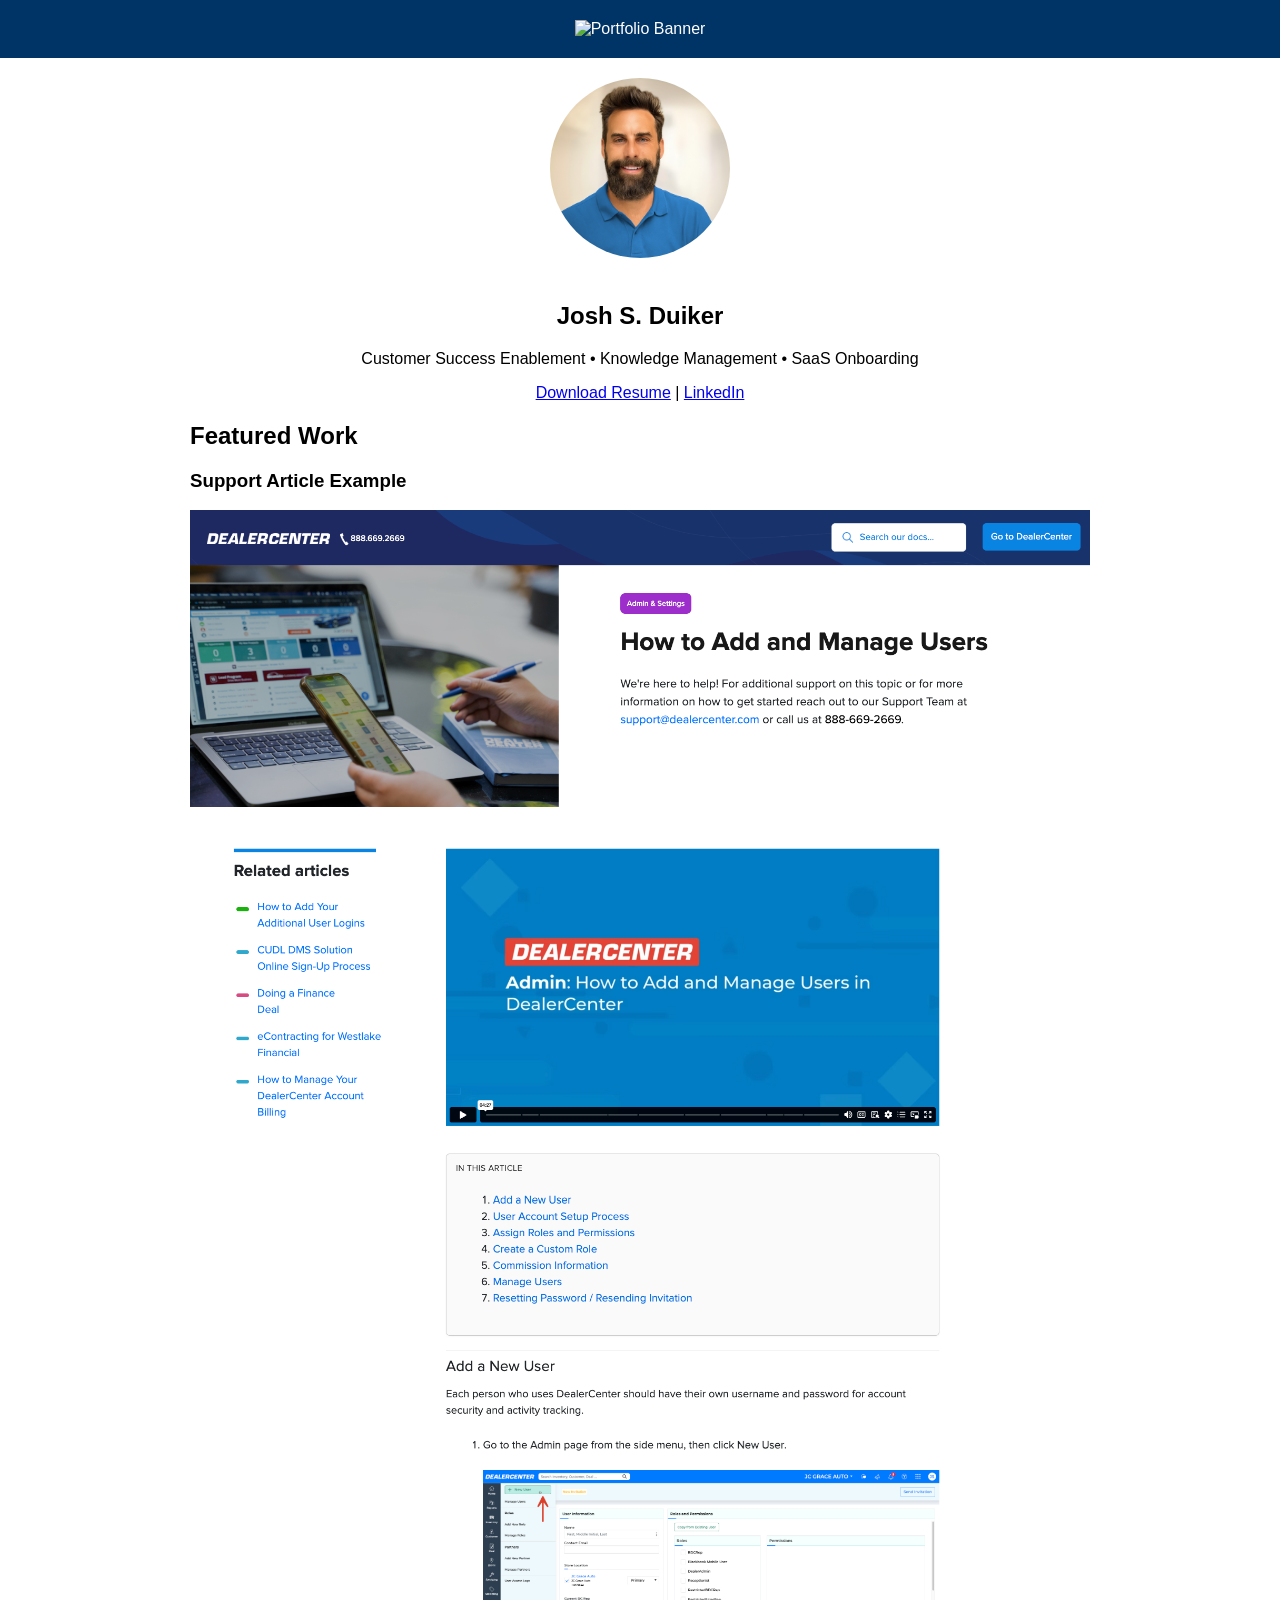
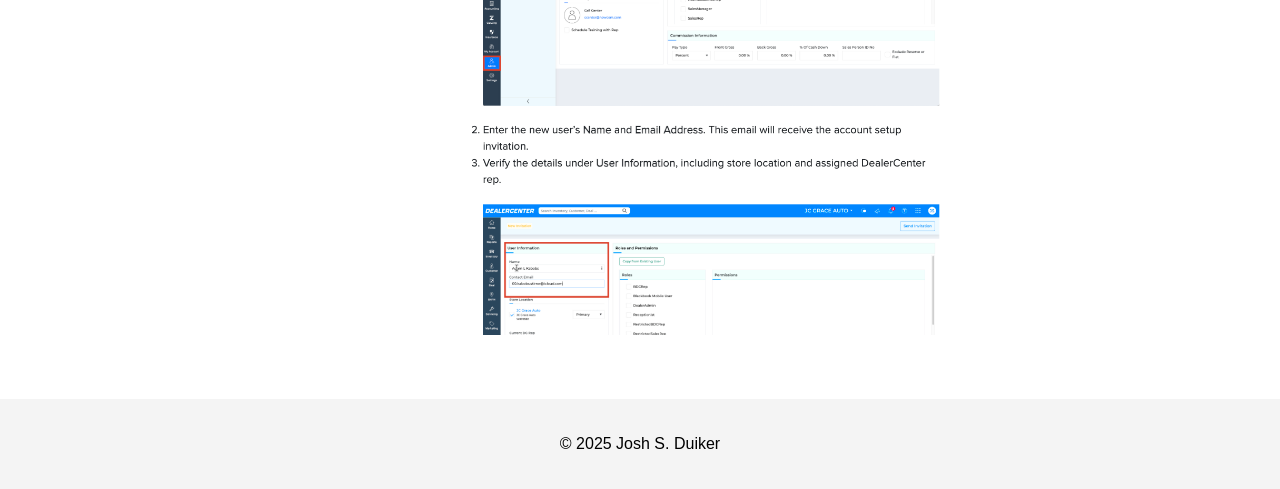
==== index.html @ 2a14eb90 "Rename josh_portfolio.html to index.html" ====
<!DOCTYPE html>
<html lang="en">
<head>
    <meta charset="UTF-8">
    <meta name="viewport" content="width=device-width, initial-scale=1.0">
    <title>Josh S. Duiker - Portfolio</title>
    <link rel="stylesheet" href="styles.css">
</head>
<body>
    <header>
        <img src="JSD LinkedIn Banner - CSM + Enablement V4.png" alt="Portfolio Banner">
    </header>
    <main style="max-width: 900px; margin: auto; padding: 20px;">
        <section style="text-align: center;">
            <img src="Josh D Headshot V2.png" alt="Josh S. Duiker Headshot" style="width: 180px; border-radius: 50%; margin-bottom: 20px;">
            <h1>Josh S. Duiker</h1>
            <p>Customer Success Enablement • Knowledge Management • SaaS Onboarding</p>
            <p><a href="https://drive.google.com/file/d/1KduLY4GA6KKvCckTAZrMgQy0BtSCzE0D/view?usp=drive_link" target="_blank">Download Resume</a> | 
               <a href="https://www.linkedin.com/in/joshsamd/" target="_blank">LinkedIn</a></p>
        </section>

        <section>
            <h2>Featured Work</h2>
            <div style="margin-top: 20px;">
                <h3>Support Article Example</h3>
                <img src="How to Add and Manage Users Support Article - Short.png" alt="Support Article Screenshot">
            </div>
        </section>
    </main>
    <footer style="text-align: center; padding: 20px; background: #f4f4f4; margin-top: 40px;">
        <p>&copy; 2025 Josh S. Duiker</p>
    </footer>
</body>
</html>
---- styles.css ----
body {
    font-family: Arial, sans-serif;
    margin: 0;
    padding: 0;
}
header {
    background-color: #003366;
    color: white;
    padding: 20px;
    text-align: center;
}
img {
    max-width: 100%;
    height: auto;
}
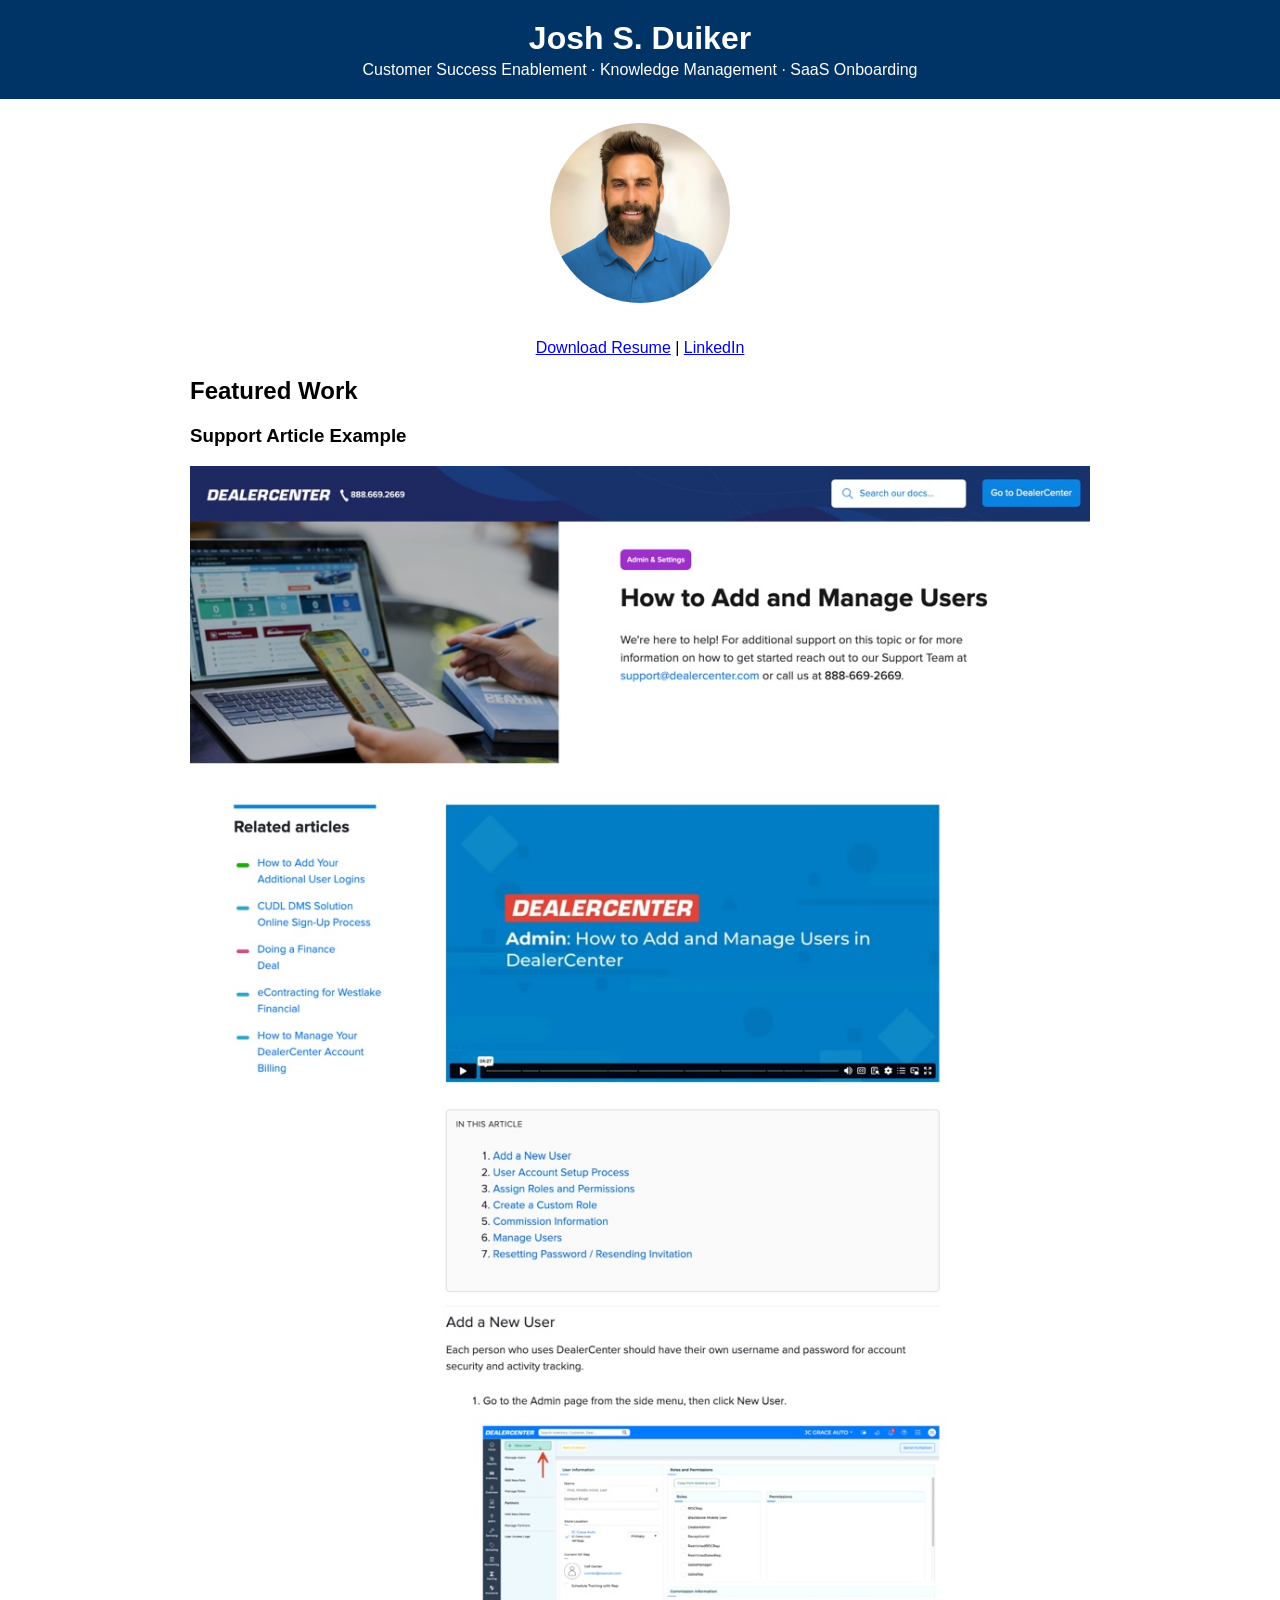
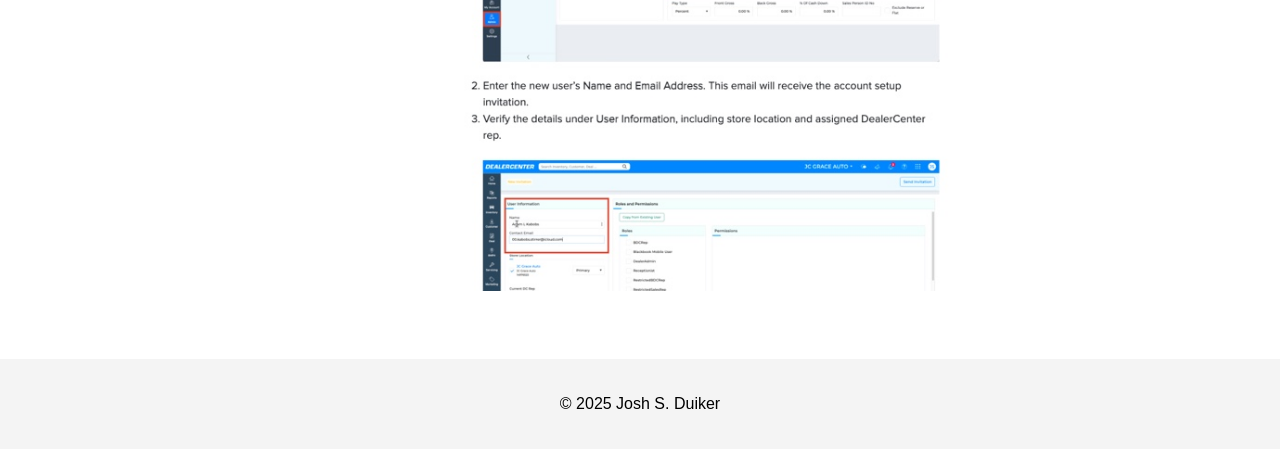
==== commit 32b53ccd: "Add files via upload" ====
--- a/index.html
+++ b/index.html
@@ -1,34 +1,37 @@
 <!DOCTYPE html>
 <html lang="en">
 <head>
-    <meta charset="UTF-8">
-    <meta name="viewport" content="width=device-width, initial-scale=1.0">
-    <title>Josh S. Duiker - Portfolio</title>
-    <link rel="stylesheet" href="styles.css">
+  <meta charset="UTF-8" />
+  <meta name="viewport" content="width=device-width, initial-scale=1.0"/>
+  <title>Josh S. Duiker — Portfolio</title>
+  <link rel="stylesheet" href="styles.css"/>
 </head>
 <body>
-    <header>
-        <img src="JSD LinkedIn Banner - CSM + Enablement V4.png" alt="Portfolio Banner">
-    </header>
-    <main style="max-width: 900px; margin: auto; padding: 20px;">
-        <section style="text-align: center;">
-            <img src="Josh D Headshot V2.png" alt="Josh S. Duiker Headshot" style="width: 180px; border-radius: 50%; margin-bottom: 20px;">
-            <h1>Josh S. Duiker</h1>
-            <p>Customer Success Enablement • Knowledge Management • SaaS Onboarding</p>
-            <p><a href="https://drive.google.com/file/d/1KduLY4GA6KKvCckTAZrMgQy0BtSCzE0D/view?usp=drive_link" target="_blank">Download Resume</a> | 
-               <a href="https://www.linkedin.com/in/joshsamd/" target="_blank">LinkedIn</a></p>
-        </section>
+  <header>
+    <h1 style="margin:0;">Josh S. Duiker</h1>
+    <p style="margin:4px 0 0 0;">Customer Success Enablement · Knowledge Management · SaaS Onboarding</p>
+  </header>
 
-        <section>
-            <h2>Featured Work</h2>
-            <div style="margin-top: 20px;">
-                <h3>Support Article Example</h3>
-                <img src="How to Add and Manage Users Support Article - Short.png" alt="Support Article Screenshot">
-            </div>
-        </section>
-    </main>
-    <footer style="text-align: center; padding: 20px; background: #f4f4f4; margin-top: 40px;">
-        <p>&copy; 2025 Josh S. Duiker</p>
-    </footer>
+  <main style="max-width: 900px; margin: auto; padding: 24px;">
+    <section style="text-align:center;">
+      <img src="Josh D Headshot V2.png" alt="Josh S. Duiker headshot" style="width:180px;border-radius:50%;margin-bottom:16px;" />
+      <p>
+        <a href="https://drive.google.com/file/d/1KduLY4GA6KKvCckTAZrMgQy0BtSCzE0D/view?usp=drive_link" target="_blank" rel="noopener">Download Resume</a> |
+        <a href="https://www.linkedin.com/in/joshsamd/" target="_blank" rel="noopener">LinkedIn</a>
+      </p>
+    </section>
+
+    <section>
+      <h2>Featured Work</h2>
+      <article style="margin-top:12px;">
+        <h3>Support Article Example</h3>
+        <img src="How to Add and Manage Users Support Article - Short.jpeg" alt="Support article screenshot" />
+      </article>
+    </section>
+  </main>
+
+  <footer style="text-align:center;padding:20px;background:#f4f4f4;margin-top:40px;">
+    <p>&copy; 2025 Josh S. Duiker</p>
+  </footer>
 </body>
 </html>
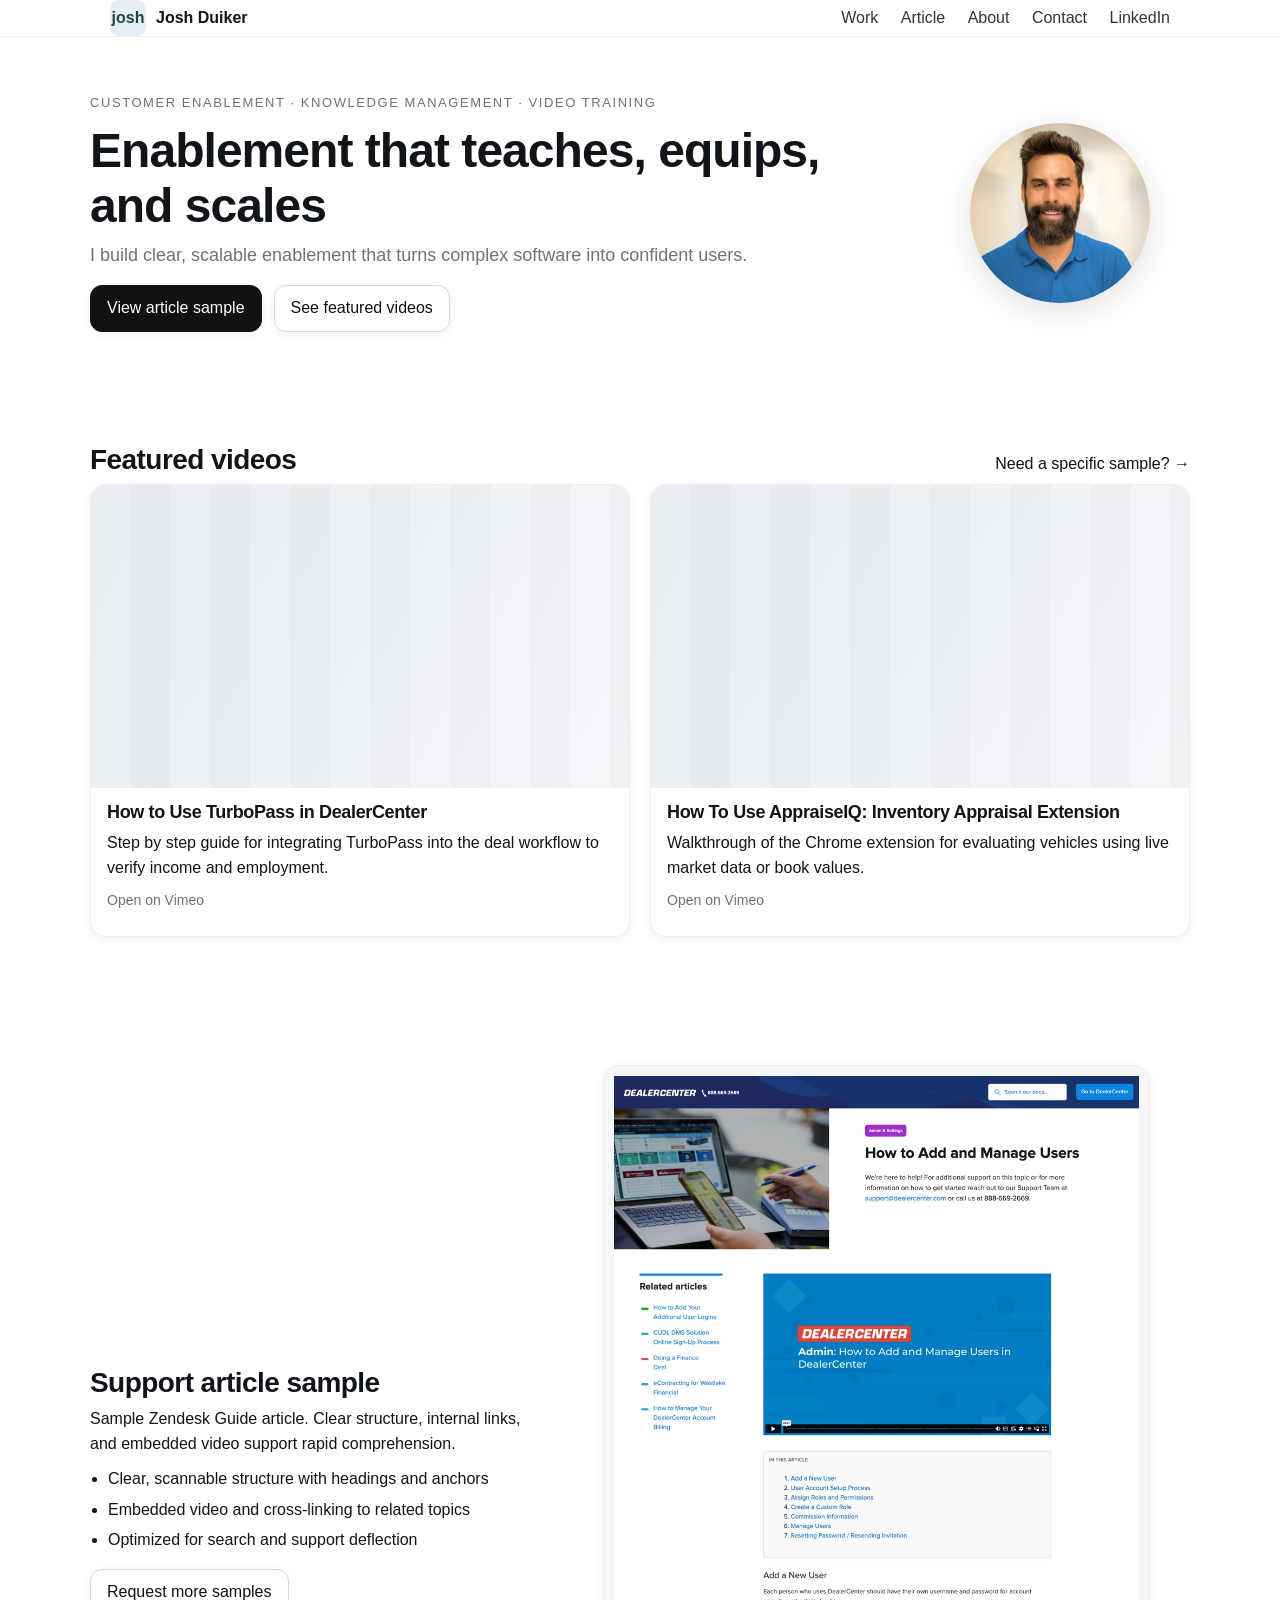
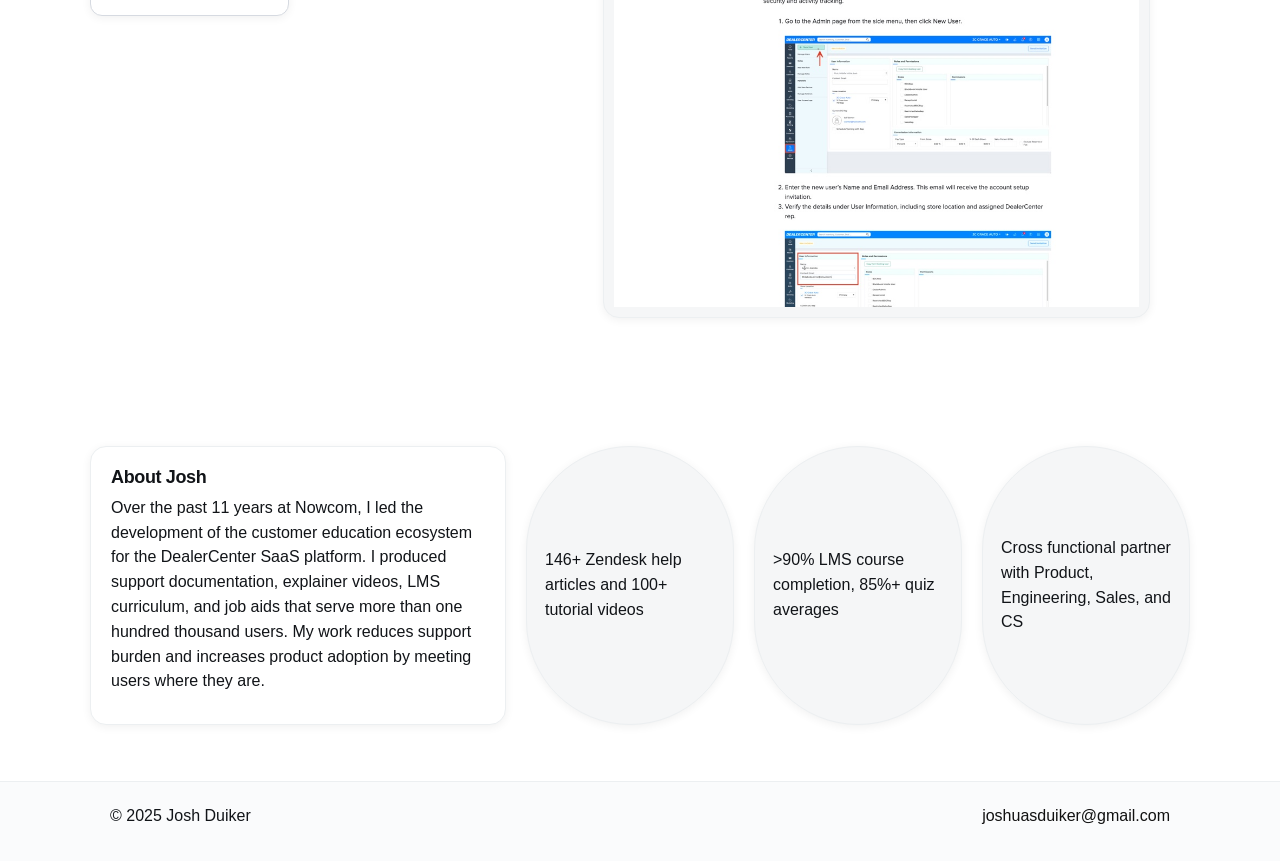
==== commit 2f17b0e6: "Add files via upload" ====
--- a/index.html
+++ b/index.html
@@ -1,37 +1,104 @@
-<!DOCTYPE html>
+<!doctype html>
 <html lang="en">
 <head>
-  <meta charset="UTF-8" />
-  <meta name="viewport" content="width=device-width, initial-scale=1.0"/>
-  <title>Josh S. Duiker — Portfolio</title>
-  <link rel="stylesheet" href="styles.css"/>
+  <meta charset="utf-8">
+  <meta name="viewport" content="width=device-width, initial-scale=1">
+  <title>Josh Duiker — Portfolio</title>
+  <link rel="stylesheet" href="styles.css">
 </head>
 <body>
-  <header>
-    <h1 style="margin:0;">Josh S. Duiker</h1>
-    <p style="margin:4px 0 0 0;">Customer Success Enablement · Knowledge Management · SaaS Onboarding</p>
+  <header class="site-header">
+    <div class="container row spread center-v">
+      <a class="brand" href="#"><span class="logo">josh</span><span class="brand-text">Josh Duiker</span></a>
+      <nav class="nav">
+        <a href="#work">Work</a>
+        <a href="#article">Article</a>
+        <a href="#about">About</a>
+        <a href="#contact">Contact</a>
+        <a href="https://www.linkedin.com/in/joshsamd/" target="_blank" rel="noopener">LinkedIn</a>
+      </nav>
+    </div>
   </header>
 
-  <main style="max-width: 900px; margin: auto; padding: 24px;">
-    <section style="text-align:center;">
-      <img src="Josh D Headshot V2.png" alt="Josh S. Duiker headshot" style="width:180px;border-radius:50%;margin-bottom:16px;" />
-      <p>
-        <a href="https://drive.google.com/file/d/1KduLY4GA6KKvCckTAZrMgQy0BtSCzE0D/view?usp=drive_link" target="_blank" rel="noopener">Download Resume</a> |
-        <a href="https://www.linkedin.com/in/joshsamd/" target="_blank" rel="noopener">LinkedIn</a>
-      </p>
+  <main>
+    <!-- Hero -->
+    <section class="hero container row gap-xl center-v">
+      <div class="hero-copy">
+        <p class="eyebrow">Customer Enablement · Knowledge Management · Video Training</p>
+        <h1>Enablement that teaches, equips, and scales</h1>
+        <p class="lede">I build clear, scalable enablement that turns complex software into confident users.</p>
+        <div class="actions">
+          <a href="#article" class="btn primary">View article sample</a>
+          <a href="#work" class="btn ghost">See featured videos</a>
+        </div>
+      </div>
+      <figure class="hero-art">
+        <img src="Josh D Headshot V2.png" alt="Josh headshot">
+      </figure>
     </section>
 
-    <section>
-      <h2>Featured Work</h2>
-      <article style="margin-top:12px;">
-        <h3>Support Article Example</h3>
-        <img src="How to Add and Manage Users Support Article - Short.jpeg" alt="Support article screenshot" />
-      </article>
+    <!-- Featured videos -->
+    <section id="work" class="section container">
+      <div class="row spread center-v">
+        <h2>Featured videos</h2>
+        <a class="inline-cta" href="#contact">Need a specific sample? →</a>
+      </div>
+      <div class="grid cards">
+        <article class="card">
+          <a class="thumb placeholder" href="https://vimeo.com" target="_blank" rel="noopener" aria-label="Open on Vimeo"></a>
+          <div class="card-body">
+            <h3>How to Use TurboPass in DealerCenter</h3>
+            <p>Step by step guide for integrating TurboPass into the deal workflow to verify income and employment.</p>
+            <p class="meta">Open on Vimeo</p>
+          </div>
+        </article>
+        <article class="card">
+          <a class="thumb placeholder" href="https://vimeo.com" target="_blank" rel="noopener" aria-label="Open on Vimeo"></a>
+          <div class="card-body">
+            <h3>How To Use AppraiseIQ: Inventory Appraisal Extension</h3>
+            <p>Walkthrough of the Chrome extension for evaluating vehicles using live market data or book values.</p>
+            <p class="meta">Open on Vimeo</p>
+          </div>
+        </article>
+      </div>
+    </section>
+
+    <!-- Support article sample -->
+    <section id="article" class="section container row gap-xl center-v">
+      <div class="col">
+        <h2>Support article sample</h2>
+        <p>Sample Zendesk Guide article. Clear structure, internal links, and embedded video support rapid comprehension.</p>
+        <ul class="ticks">
+          <li>Clear, scannable structure with headings and anchors</li>
+          <li>Embedded video and cross‑linking to related topics</li>
+          <li>Optimized for search and support deflection</li>
+        </ul>
+        <a class="btn" href="#contact">Request more samples</a>
+      </div>
+      <figure class="shot">
+        <img src="How to Add and Manage Users Support Article - Short.jpeg" alt="Support article screenshot">
+      </figure>
+    </section>
+
+    <!-- About and stats -->
+    <section id="about" class="section container">
+      <div class="grid stats">
+        <div class="stat card soft">
+          <h3>About Josh</h3>
+          <p>Over the past 11 years at Nowcom, I led the development of the customer education ecosystem for the DealerCenter SaaS platform. I produced support documentation, explainer videos, LMS curriculum, and job aids that serve more than one hundred thousand users. My work reduces support burden and increases product adoption by meeting users where they are.</p>
+        </div>
+        <div class="stat card pill">146+ Zendesk help articles and 100+ tutorial videos</div>
+        <div class="stat card pill">&gt;90% LMS course completion, 85%+ quiz averages</div>
+        <div class="stat card pill">Cross functional partner with Product, Engineering, Sales, and CS</div>
+      </div>
     </section>
   </main>
 
-  <footer style="text-align:center;padding:20px;background:#f4f4f4;margin-top:40px;">
-    <p>&copy; 2025 Josh S. Duiker</p>
+  <footer id="contact" class="site-footer">
+    <div class="container row spread center-v">
+      <p>© 2025 Josh Duiker</p>
+      <p><a href="mailto:joshuasduiker@gmail.com">joshuasduiker@gmail.com</a></p>
+    </div>
   </footer>
 </body>
 </html>
--- a/styles.css
+++ b/styles.css
@@ -1,16 +1,83 @@
+/* Self-contained styling to match the wireframe look without any frameworks */
+:root{
+  --bg:#ffffff;
+  --text:#111418;
+  --muted:#6b7280;
+  --accent:#111418;
+  --surface:#f5f6f7;
+  --card:#ffffff;
+  --radius:16px;
+  --shadow:0 2px 10px rgba(0,0,0,.06);
+  --ring:0 0 0 3px rgba(17,20,24,.12);
+  --space:16px;
+  --max:1100px;
+  --font:-apple-system,BlinkMacSystemFont,"Segoe UI",Roboto,Inter,Helvetica,Arial,sans-serif;
+}
+*{box-sizing:border-box}
+html,body{height:100%}
+body{
+  margin:0;
+  color:var(--text);
+  background:var(--bg);
+  font:16px/1.55 var(--font);
+  -webkit-font-smoothing:antialiased;
+  text-rendering:optimizeLegibility;
+}
+img{max-width:100%;height:auto;display:block}
+.container{max-width:var(--max);padding:0 20px;margin:0 auto}
+.row{display:flex;gap:var(--space)}
+.center-v{align-items:center}
+.spread{justify-content:space-between}
+.gap-xl{gap:40px}
+.section{padding:56px 0}
+h1,h2,h3{margin:0 0 8px 0;line-height:1.15;letter-spacing:-.02em}
+h1{font-size:48px}
+h2{font-size:28px}
+h3{font-size:18px}
+p{margin:0 0 10px 0}
+.lede{font-size:18px;color:var(--muted)}
+.eyebrow{font-size:13px;text-transform:uppercase;letter-spacing:.12em;color:var(--muted)}
 
-body {
-    font-family: Arial, sans-serif;
-    margin: 0;
-    padding: 0;
-}
-header {
-    background-color: #003366;
-    color: white;
-    padding: 20px;
-    text-align: center;
-}
-img {
-    max-width: 100%;
-    height: auto;
-}
+.site-header{position:sticky;top:0;background:rgba(255,255,255,.86);backdrop-filter:saturate(140%) blur(8px);border-bottom:1px solid #eceff1;z-index:10}
+.brand{display:flex;gap:10px;align-items:center;text-decoration:none;color:inherit}
+.logo{display:inline-grid;place-items:center;width:36px;height:36px;border-radius:9px;background:#e8eef6;color:#244; font-weight:700}
+.brand-text{font-weight:600}
+.nav a{color:#333;text-decoration:none;margin-left:18px}
+.nav a:hover{text-decoration:underline}
+
+.hero{padding:56px 0}
+.hero-copy .actions{display:flex;gap:12px;margin-top:16px}
+.btn{display:inline-block;padding:10px 16px;border-radius:12px;border:1px solid #d6dae1;background:#fff;text-decoration:none;color:#111;box-shadow:var(--shadow)}
+.btn:hover{box-shadow:0 4px 16px rgba(0,0,0,.08)}
+.btn.primary{background:#111;color:#fff;border-color:#111}
+.btn.ghost{background:transparent}
+
+.hero-art img{width:220px;border-radius:50%;box-shadow:0 8px 30px rgba(0,0,0,.12)}
+
+.inline-cta{text-decoration:none;color:#111}
+.inline-cta:hover{text-decoration:underline}
+
+.grid{display:grid;gap:20px}
+.cards{grid-template-columns:repeat(auto-fit,minmax(280px,1fr))}
+.card{background:var(--card);border-radius:var(--radius);box-shadow:var(--shadow);overflow:hidden;border:1px solid #eceff1}
+.card.soft{padding:20px}
+.card.pill{display:flex;align-items:center;padding:18px;border-radius:999px;background:var(--surface)}
+
+.thumb{display:block;aspect-ratio:16/9;background:#e8ebee}
+.placeholder{background-image:linear-gradient(120deg,#e9edf1,#f6f7f9);position:relative}
+.placeholder::after{content:"";position:absolute;inset:0;background:repeating-linear-gradient(90deg,transparent 0,transparent 40px,rgba(0,0,0,.02) 40px,rgba(0,0,0,.02) 80px)}
+
+.card-body{padding:14px 16px}
+.card .meta{font-size:14px;color:var(--muted)}
+
+.ticks{padding-left:18px;margin:10px 0 16px 0}
+.ticks li{margin:6px 0}
+
+.shot{background:var(--surface);border-radius:var(--radius);padding:10px;border:1px solid #eceff1;box-shadow:var(--shadow)}
+
+.stats{grid-template-columns:2fr 1fr 1fr 1fr}
+@media (max-width:900px){.stats{grid-template-columns:1fr} .hero{flex-direction:column}}
+
+.site-footer{padding:22px 0;border-top:1px solid #eceff1;background:#fafbfc}
+.site-footer a{color:#111;text-decoration:none}
+.site-footer a:hover{text-decoration:underline}
